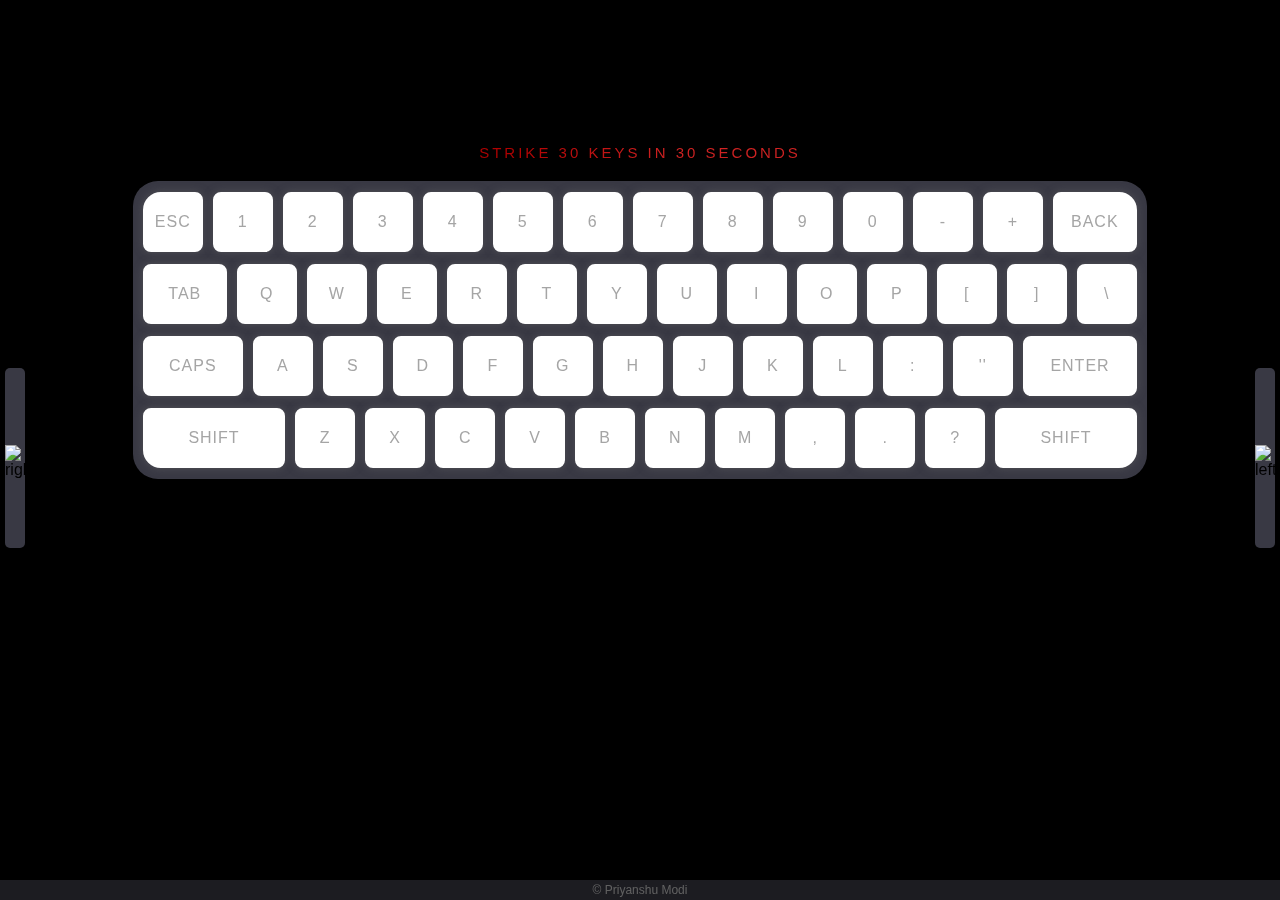
==== medium.html @ 8bcf2129 "Update medium.html" ====
<!DOCTYPE html>
<html lang="en">
<head>
    <meta charset="UTF-8">
    <meta http-equiv="X-UA-Compatible" content="IE=edge">
    <meta name="viewport" content="width=device-width, initial-scale=1.0">
    <title>key striker</title>
    <link rel="stylesheet" href="style.css">
    <link rel="icon" href="images/kslogotransparent2.png">
</head>
<body> 
    <div class="menu" id="menu">
        <div class="closemenu1" #id="closemenu1" onclick="closemenu()"><img src="images/leftarrow.png" alt="leftarrow" class="closeimage" id="leftarrowclose"></div>
        <div class="menucontent">
            <div class="modes">
                <h1 id="modesheading">Challenges</h1>
                <ul class="modeslist">
                    <li id="easy" onclick="easylink()">
                        <p class="easylink">easy</p>
                        <p class="easyhover">20 keys/ 30 secs</p>
                    </li>
                    <li id="medium" onclick="mediumlink()">
                        <p class="mediumlink">medium</p>
                        <p class="mediumhover">30 keys/ 30 secs</p>
                    </li>
                    <li id="hard" onclick="hardlink()">
                        <p class="hardlink">hard</p>
                        <p class="hardhover">40 keys/ 30 secs</p>
                    </li>
                </ul>
            </div>
            <div class="verticalline"><img src="images/line.png" alt="verticalline" class="vl" id="vl1"></div>
            <div class="themes">
                <h1 id="themesheading">Themes</h1>
                <ul class="themeslist">
                    <li id="black" onclick="black()"><p class="blacktext">black</p></li>
                    <li id="red" onclick="red()"><p class="redtext">Red</p></li>
                </ul>
            </div>
            <div class="verticalline"><img src="images/line.png" alt="verticalline" class="vl" id="vl1"></div>
            <div class="about">
                <h1 id="aboutheading">About</h1>
                <p id="createdby">Created by</p>
                <p id="PriyanshuModi">Priyanshu Modi</p>
                <p id="contact">Get In Touch</p>
                <img src="images/gmail.png" alt="gmail logo" id="gmail" onclick="opengmail()">
                <img src="images/linkedin.png" alt="linkedin logo" id="linkedin" onclick="openlinkedin()">
            </div>
        </div> <!--menucontent-->
        <div class="closemenu2" #id="closemenu2" onclick="closemenu()"><img src="images/rightarrow.png" alt="rightarrow" class="closeimage" id="rightarrowclose"></div>   
    </div> <!--menu-->
    <div class="closemenu" onclick="closemenu()"></div>
    <div class="openmenu1" #id="openmenu1" onclick="openmenu()"><img src="images/rightarrow.png" alt="rightarrow" class="openimage" id="rightarrowopen"></div>
    <div class="openmenu2" #id="openmenu2" onclick="openmenu()"><img src="images/leftarrow.png" alt="leftarrow" class="openimage" id="leftarrowopen"></div>   
    <div class="container">
    <div class="topelement" id="challengetopelement">
        <div class="titlediv">
            <h1 class="title" id="toptitle" onclick="openindex()">KeyStriker</h1></a>
        </div>
        <div class="buttondiv">
            <button class="btn" id="playbutton" type="button" onclick="timerfunction()">
                <p class="playbuttontext" id="playtext">play</p>
                <p class="playbuttontext" id="strike">strike</p>
            </button>
        </div>
    </div>
    <div class="rule">
        <p id="rule">Strike 30 Keys in 30 Seconds</p>
    </div>
    <div class="keyboard" id="challengekeyboard">
        <ul class="row row-0" id="r0">
            <li class="pinky" id="esc">ESC</li>
            <li class="pinky" id="1">1</li>
            <li class="ring" id="2">2</li>
            <li class="middle" id="3">3</li>
            <li class="pointer1st" id="4">4</li>
            <li class="pointer2nd" id="5">5</li>
            <li class="pointer2nd" id="6">6</li>
            <li class="pointer1st" id="7">7</li>
            <li class="middle" id="8">8</li>
            <li class="ring" id="9">9</li>
            <li class="pinky" id="10">0</li>
            <li class="pinky" >-</li>
            <li class="pinky" >+</li>
            <li class="pinky" id="back">BACK</li>
        </ul>
        <ul class="row row-1" id="r1">
            <li class="pinky" id="tab">TAB</li>
            <li class="pinky" id="Q">Q</li>
            <li class="ring" id="W">W</li>
            <li class="middle" id="E">E</li>
            <li class="pointer1st" id="R">R</li>
            <li class="pointer2nd" id="T">T</li>
            <li class="pointer2nd" id="Y">Y</li>
            <li class="pointer1st" id="U">U</li>
            <li class="middle" id="I">I</li>
            <li class="ring" id="O">O</li>
            <li class="pinky" id="P">P</li>
            <li class="pinky" id="openbracket">[</li>
            <li class="pinky" id="closebracket">]</li>
            <li class="pinky" id="backslash">\</li>
        </ul>
        <ul class="row row-2" id="r2">
            <li class="pinky" id="caps">CAPS</li>
            <li class="pinky" id="A">A</li>
            <li class="ring" id="S">S</li>
            <li class="middle" id="D">D</li>
            <li class="pointer1st" id="F">F</li>
            <li class="pointer2nd" id="G">G</li>
            <li class="pointer2nd" id="H">H</li>
            <li class="pointer1st" id="J">J</li>
            <li class="middle" id="K">K</li>
            <li class="ring" id="L">L</li>
            <li class="pinky" >:</li>
            <li class="pinky" >''</li>
            <li class="pinky" id="enter">ENTER</li>
        </ul>
        <ul class="row row-3" id="r3">
            <li class="pinky" id="left-shift">SHIFT</li>
            <li class="pinky" id="Z">Z</li>
            <li class="ring" id="X">X</li>
            <li class="middle" id="C">C</li>
            <li class="pointer1st" id="V">V</li>
            <li class="pointer2nd" id="B">B</li>
            <li class="pointer2nd" id="N">N</li>
            <li class="pointer1st" id="M">M</li>
            <li class="middle" >,</li>
            <li class="ring" >.</li>
            <li class="pinky" >?</li>
            <li class="pinky" id="right-shift">SHIFT</li>
        </ul>
    </div>
    <div class="gameelementscontainer">
        <div class="timer">
            <p id="timer">30</p>
        </div>
        <div class="score">
            <p id="score">20</p>
        </div>
    </div>
    <div class="gameendcontainer">
        <div class="statement">
            <p id="statement"></p>
        </div>
        <div class="lastscore">
            <p id="lastscore"></p>
        </div>
    </div>
    </div> <!--container-->
    <footer class="footer">
        <a href="https://www.linkedin.com/in/priyanshu-modi-5675941b5/" class="linkedin" target="_blank">
            © Priyanshu Modi
        </a>
    </footer>
    <audio id="audio" controls style="display:none">
        <source src="confettisound.mp3" type="audio/mpeg"> Your browser does not support the audio element.
    </audio>
<script src="//code.jquery.com/jquery-3.2.1.min.js"></script>
<script src="jquery.confetti.js"></script>
<script>
    var f=-1;
    var game = document.body;
    var start; var temp;
    var statement = document.getElementById("statement");
    var lastscore = document.getElementById("lastscore");
    function keystriker(run, count)
    { 
        const keys = "ABCDEFGHIJKLMNOPQRSTUVWXYZ";
        function getRandomNumber() {
            var randomnumber = Math.floor(Math.random()*26);
            // console.log(randomnumber);
            return randomnumber;
        }

        function getRandomKey() {
            return keys.charAt(getRandomNumber());
        }

        function targetRandomKey() {
            document.body.classList.add("hidescore");
            if(run===0)
            {
                start = Date.now(); 
                // console.log("start: " + start);
                run=1;
            }
            var timepass = (Date.now()-start)/1000; 
            // console.log("timepass: " + timepass);
            var key = document.getElementById(getRandomKey());        
            key.classList.add("selected");
        }

        document.addEventListener("keyup", event => {      
        var keyPressed = String.fromCharCode(event.keyCode);
        var keyElement = document.getElementById(keyPressed);     
        var highlightedKey = document.querySelector(".selected"); 
        keyElement.classList.add("hit");  
        keyElement.addEventListener('animationend', () => {  
            keyElement.classList.remove("hit");
        })

        if (keyPressed === highlightedKey.innerHTML) {      
            highlightedKey.classList.remove("selected");
            // console.log((Date.now()-start)/1000);
            if((Date.now()-start)/1000 < 30  && count > 1)
                targetRandomKey(); 
            else{
                game.classList.remove("gameon");
                if(count > 1)   //lost
                {
                    statement.innerHTML= "Speed Up";
                    f=0;
                }
                else{           //won
                    statement.innerHTML="Congratulations!";
                    f=1;
                    // confetti 
//                     const confettisound=document.getElementById("audio");
//                     confettisound.volume = 0.2;
//                     confettisound.play();
                    
//                     const startit = () => {
//                         setTimeout(function () {
//                         console.log("start");
//                         $.confetti.start();
//                         }, 1000);
//                     };

//                     const stopit = () => {
//                         setTimeout(function () {
//                         console.log("stop");
//                         $.confetti.stop();
//                         }, 2000);
//                     };

//                     startit();
//                     stopit();
                    // confetti end
                }
                if(f==1)
                {
                    document.body.classList.add("passed");
                    lastscore.innerHTML = "Try Hard";
                    document.getElementById("lastscore").addEventListener("click", function(){
                        window.open("medium.html", "_self");
                    });
                }
                else
                    lastscore.innerHTML = "Keys Left: " + count;
                count=31;
                document.body.classList.remove("hidescore");
            }
            count--;
            var score = document.getElementById("score");
            score.innerText=count;  
        } 
        })
        targetRandomKey();
    }
    function timerfunction()
    {
        game.classList.add("gameon");
        var sec = 29;
        var timer = setInterval(function(){
            document.getElementById("timer").innerHTML=sec;
            sec--;
            console.log("f: " + f);
            if(f==1){
                sec=-1;
            }
            console.log("sec: " + sec)
            if (sec < 0) {
                f=-1;
                clearInterval(timer);
                game.classList.remove("gameon");
                document.getElementById("timer").innerHTML="30";
                sec=29;
            }
        }, 1000);
        var count=30; var run=0; 
        keystriker(run, count);
    }   
   
    function openmenu() {
        document.body.classList.add("menuopen");
    }
    function closemenu() {
        document.body.classList.remove("menuopen");
        document.bdy.classList.add("menuclose");
    }

    function red(){
        document.body.classList.add("redtheme");
        document.body.classList.remove("menuopen");
        document.bdy.classList.add("menuclose");
    }
    function black(){
        document.body.classList.remove("redtheme");
        document.body.classList.remove("menuopen");
        document.bdy.classList.add("menuclose"); 
    }

    function openindex(){
        window.open("index.html", "_self");
    }

    function easylink(){
        window.open("easy.html", "_self");
    }
    function mediumlink(){
        window.open("medium.html", "_self");
    }
    function hardlink(){
        window.open("hard.html", "_self");
    }

    function opengmail(){
        window.open("mailto:priyanshumodi.1909@gmail.com");
    }
    function openlinkedin(){
        window.open("https://www.linkedin.com/in/priyanshu-modi-5675941b5/");
    }
</script>
</body>
</html>
---- style.css ----
@font-face{
    font-family: "SFProDisplayBold";
    src: url("SF-UI-Display-Bold.ttf");
}
@font-face{
    font-family: "SFProDisplayLight";
    src: url("FontsFree-Net-SFProDisplay-Light.ttf");
}

body {
    transition: all 1 ease;
    background: rgb(0, 0, 0);
    background-image: linear-gradient(rgba(0, 0, 0, 0.5), rgba(0, 0, 0, 0.5)), url("images/abstract2.jpg");
    background-attachment: fixed;
    background-size: cover;
    background-repeat: no-repeat;
    background-position: 0px -100px;
    font-family: Arial, Helvetica, sans-serif;
    font-weight: 500;
    height: 100%;
    cursor:default;
}
.container{
    transition: all 1s ease-out;
    -webkit-backdrop-filter: brightness(100%);
    backdrop-filter: brightness(100%);
    display: flex;
    flex-direction: column;
    justify-content: center;
    align-items: center;
    padding: 0px;
    height: 100%;
}
footer{
    position: fixed;
    left: 0px;
    bottom: 0px;
    opacity: 50%;
    width: 100%;
    height: 20px;
    background-color: rgb(187, 187, 223, 0.3);
    -webkit-backdrop-filter: blur(20px);
    backdrop-filter: blur(20px);
    text-align: center;
}
footer .linkedin{
    text-decoration: none;
    color: #c0c0c0;
    font-size: 12px;    
    line-height: 20px;  
}
.menuopen .menu{
    display: flex;
    position: fixed;
    background-color: transparent;
    width: 100%;
    height: 100%;
    justify-content: center;
    align-content: center;
}
.menuopen .menucontent{
    display: flex;
    justify-content: center;
    align-self: center;
    border-radius: 25px;
    width: 1000px;
    height: 300px;
    background-color: rgba(143, 143, 170, 0.4);           
    -webkit-animation: blur 0.3s linear 1 both;
    animation: blur 0.3s linear 1 both;
    /* backdrop-filter: blur(25px);
    -webkit-backdrop-filter: blur(25px); */
}
.topelement{
    display:flex;
    flex: 1;
    justify-content: center;
    align-self: center;
    align-content: center;
    margin-top: 38px;
}
a{
    text-decoration: none;
    width: 200px;
}
.titlediv, .buttondiv{
    width: 500px;
}

#toptitle{
    font-family: "SFProDisplayBold";
    font-size: 40px;
    width: 200px;
    color: rgb(240, 240, 240);
    text-align: left;
    background: url("images/spiral2.jpg");
    -webkit-background-clip: text;
    background-clip: text;
    -webkit-text-fill-color: transparent;
    -webkit-animation: gradient-blue 30s ease infinite;
    animation: gradient-blue 30s ease infinite;
    cursor: pointer;
}
@-webkit-keyframes gradient-blue{
    0% {
        background-position: 0% 0%;
    }
    30% {
        background-position: 0% 100%;
    }
    60% {
        background-position: 50% 50%;
    }
    100%{
        background-position: 0% 0%;
    }
}
@keyframes gradient-blue{
	0% {
		background-position: 0% 0%;
	}
	20% {
		background-position: 0% 100%;
	}
	40% {
		background-position: 100% 100%;
	}
    60%{
        background-position: 100% 0%;
    }
    80%{
        background-position: 50% 50%;
    }
    100%{
        background-position: 0% 0%;
    }
}
#playbutton{
    float: right;
    margin-top: 20px;
    width: 90px;
    height: 70px;
    background-color: transparent;
    border-style: none;
    border-radius: 20px;
    cursor: pointer;
    justify-self: flex-end;
}
#playtext{
    background: url("images/gradient2.jpg");
    -webkit-background-clip: text;
    background-clip: text;
    -webkit-text-fill-color: transparent;
    transition: all 0.3s ease;
    margin-top: auto;
    /* color: rgb(240, 240, 240); */
    text-align: right;
    line-height: 60px;
    font-family:"SFProDisplayBold";
    font-weight: 500;
    font-size: 40px;
    -webkit-animation: gradient 30s ease infinite;
    animation: gradient 30s ease infinite;
}
@-webkit-keyframes gradient{
    0% {
        background-position: 100% 100%;
    }
    20% {
        background-position: 0% 100%;
    }
    40% {
        background-position: 0% 0%;
    }
    60%{
        background-position: 100% 0%;
    }
    80%{
        background-position: 50% 50%;
    }
    100%{
        background-position: 100% 100%;
    }
}

@keyframes gradient {
	0% {
        background-position: 100% 100%;
    }
    20% {
        background-position: 0% 100%;
    }
    40% {
        background-position: 0% 0%;
    }
    60%{
        background-position: 100% 0%;
    }
    80%{
        background-position: 50% 50%;
    }
    100%{
        background-position: 100% 100%;
    }
}

#strike{
    display: none;
}
#playbutton:hover{
    transition: all 0.2s ease;
    background-color: rgb(187, 187, 223, 0.3);
    -webkit-backdrop-filter: blur(5px);
    backdrop-filter: blur(5px);
    transition: all 0.3s ease;
    transform: translateX(-8px);
    /* box-shadow: 0px 8px 15px rgba(187, 187, 223, 0.3); */
}
#playbutton:hover #playtext{
    display: none;
}
#playbutton:hover #strike{
    transition: all 0.3s ease;
    display: block;
    text-transform: uppercase;
    color: white;
    letter-spacing: 3px;
    text-align: center;
    font-size: 12px;
}
.gameon #playbutton{
    visibility: hidden;
}

.keyboard {
    /* background-color: rgb(187, 187, 223, 0.5);    */
    background-color: rgba(143, 143, 170, 0.4); 
    backdrop-filter: blur(20px);             
    -webkit-backdrop-filter: blur(20px);
    align-self: center;
    display: flex;
    flex-direction: column;
    padding: 5px 5px;
    border-radius: 25px;
    margin-top: 40px;
    margin-bottom: 40px;
    box-shadow: 0px 0px 80px rgba(0, 0, 0, 0.5);
    -webkit-animation: blur 0.3s linear 1 both;
    animation: blur 0.3s linear 1 both;    
}
.keyboard li {
    /* backdrop-filter: blur(20px);
    -webkit-backdrop-filter: blur(20px); */
    /* visibility: hidden; */
    height: 3.5em;
    width: 3.5em;
    color: rgb(165, 165, 165);
    background-color: rgb(255, 255, 255);
    border-radius: 0.5em;
    line-height: 3.5em;
    letter-spacing: 1px;
    margin: -10px 5px;
    transition: 0.3s;
    text-align: center;
    font-size: 1em;
    box-shadow: 0px 0px 8px rgba(107, 107, 107, 0.5);
}
/* 
.keyboardinner{
    padding: 5px 5px;
    display: flex;
    border-radius: 25px;
    flex-direction: column;
    background-color: rgb(187, 187, 223, 0.5);   
    -webkit-backdrop-filter: blur(20px);
    backdrop-filter: blur(25px);
} */

/* red theme */
.redtheme{
    background-image: url("images/abstract4.jpg");
    background-color: rgb(0, 0, 0);
    background-attachment: fixed;
    background-size: cover;
    background-repeat: no-repeat;
}
.redtheme .keyboard{
    /* background-color: rgba(54, 39, 39, 0.473); */
    background-color: rgba(90, 32, 32, 0.5);
    backdrop-filter: blur(20px);             
    -webkit-backdrop-filter: blur(20px);
    box-shadow: 0px 0px 80px rgba(0, 0, 0, 0.5);
}
.redtheme #playbutton:hover{
    transition: all 0.3s ease;
    background: radial-gradient(circle at -100% -300%, #db7909 55%,#ffc400 80%);
    box-shadow: 0px 4px 20px rgba(0, 0, 0, 0.2);
}
.redtheme .footer{
    background-color: rgba(54, 39, 39, 0.473);
    -webkit-backdrop-filter: blur(100px);
    backdrop-filter: blur(100px);
}
.redtheme .footer a{
    color: rgba(255, 255, 255, 0.8);
}   
.redtheme .keyboard li{
    color: rgba(70, 70, 70, 0.815);
}
.redtheme .openmenu1, .redtheme .openmenu2, .redtheme .closemenu1, .redtheme .closemenu2, .redtheme .menucontent{
    background-color: rgba(54, 39, 39, 0.473);
}
.redtheme #aboutheading, .redtheme #modesheading, .redtheme #themesheading{
    color: rgba(255, 255, 255, 0.534);
}
.redtheme .modeslist li:hover, .redtheme .themeslist li:hover{
    background-color: rgb(54, 39, 39, 0.473);
}
.redtheme .pinky.selected {
    background-color: transparent;
    -webkit-backdrop-filter: blur(100px);
    backdrop-filter: blur(100px);
    color: white;
}
.redtheme  .ring.selected {
    background-color: transparent;
    -webkit-backdrop-filter: blur(100px);
    backdrop-filter: blur(100px);
    color: white;
}
.redtheme  .middle.selected {
    background-color: transparent;
    -webkit-backdrop-filter: blur(100px);
    backdrop-filter: blur(100px);
    color: white;
}
.redtheme  .pointer1st.selected {
    background-color: transparent;
    -webkit-backdrop-filter: blur(100px);
    backdrop-filter: blur(100px);
    color: white;
}
.redtheme  .pointer2nd.selected {
    background-color: transparent;
    -webkit-backdrop-filter: blur(100px);
    backdrop-filter: blur(100px);
    color: white;
}
.redtheme .easylink,.redtheme .mediumlink,.redtheme .hardlink{
    text-decoration: none;
    /* background: radial-gradient(circle at -100% -300%, #db7909 55%,#ffc400 80%);
    -webkit-background-clip: text;
    background-clip: text;
    -webkit-text-fill-color: transparent; */
    color: white;
}
.redtheme .blacktext,.redtheme .redtext{
    /* background: radial-gradient(circle at -100% -300%, #db7909 55%,#ffc400 80%);
    -webkit-background-clip: text;
    background-clip: text;
    -webkit-text-fill-color: transparent; */
    color: white;
}
.redtheme .modeslist li:hover{
    background: radial-gradient(circle at -100% -300%, #db7909 55%,#d49c00 80%);
}
.redtheme .themeslist li:hover{
    background: radial-gradient(circle at -100% -300%, #db7909 55%,#d49c00 80%);
}
.redtheme #statement{   /* speed up redtheme */
    background: radial-gradient(circle at -100% -300%, #030447 55%,#0875a0 80%);
    -webkit-background-clip: text;
    background-clip: text;
    -webkit-text-fill-color: transparent;
}
.redtheme #highscore{
    background: radial-gradient(circle at -100% -300%, #ff7b00 55%, #ffc400 65%);
    -webkit-background-clip: text;
    background-clip: text;
    -webkit-text-fill-color: transparent;
}
.redtheme #gmail:hover, .redtheme #linkedin:hover{
    transition: all 0.3s ease;
    background-color: #d49c00;
    border-radius: 50px;
    transform: scale(0.8);
}
.redtheme #rule{
    background: radial-gradient(circle at -100% -300%, #e77102 55%, #ffae00 65%);
    -webkit-background-clip: text;
    background-clip: text;
    -webkit-text-fill-color: transparent;
}


.timer, .score{
    display:none;
}
.gameon .gameelementscontainer{
    display: flex;
    color: white;
    flex-direction: row;
    justify-content: center;
    align-self: center;
}
.gameon .timer, .gameon .score{
    display:block;
}
.timer, .score{
    width: 500px;
    height: 102px;
}
.gameon #timer{
    background: url("images/rainbowgradient.jpg");
    -webkit-background-clip: text;
    background-clip: text;
    -webkit-text-fill-color: transparent;
    margin-bottom: auto;
    margin-top: auto;
    text-align: left;
    line-height: 102px;
    font-family:"SFProDisplayBold";
    font-weight: 500;
    font-size: 40px;
    -webkit-animation: gradient-rainbow 30s ease infinite;
    animation: gradient-rainbow 30s ease infinite;
}
@-webkit-keyframes gradient-rainbow{
    0% {
		background-position: 0% 0%;
	}
    100%{
        background-position: 100% 100%;
    }
}
@keyframes gradient-rainbow {
	0% {
		background-position: 0% 0%;
	}
    100%{
        background-position: 100% 100%;
    }
}
#score{
    margin-bottom: auto;
    margin-top: auto;
    text-align: right;
    color: rgb(240, 240, 240);
    line-height:102px;
    font-family:"SFProDisplayBold";
    font-weight: 500;
    font-size: 40px;
    padding-right: 5px;
}
#scorecount{
    display:inline;
}
.scorecontainer{
    display: flex;
    color: white;
    justify-content: center;
    align-self: center;
}
.highscore, .lastscore{
    width: 500px;
    height: 102px;
}
#highscore, #lastscore{
    transition: all 0.3s ease;
    margin-bottom: 0px;
    margin-top: auto;
    line-height: 102px;
    font-family:"SFProDisplayBold";
    font-weight: 500;
    font-size: 30px;
    color: rgb(240, 240, 240);
}
#highscore{
    text-align: left;
    background: radial-gradient(circle at -100% -300%, #db7909 55%,#ffc400 80%);
    -webkit-background-clip: text;
    background-clip: text;
    -webkit-text-fill-color: transparent;
}
#lastscore{
    text-align: right;
}
.hidescore .highscore #highscore, .hidescore .lastscore #lastscore{
    transition: all 0.3s ease;
    display: none;
}

.row{
    display: flex;
    list-style: none;
    padding: 0px;
}
#esc{
    border-top-left-radius: 18px;
}
#back{
    width: 5em;
    border-top-right-radius: 18px;
}
#tab{
    width: 5em;
}
#caps {
    width: 6em;
}
#enter {
    width: 6.9em;
} 
#left-shift {
    width: 8.65em;
    border-bottom-left-radius: 18px;
}  
#right-shift {
    width: 8.6em;
    border-bottom-right-radius: 18px;
}


.pinky { 
    border: 2px solid white;
}
.pinky.selected {
    background-color: rgba(40, 40, 54, 0.5);
    -webkit-backdrop-filter: blur(100px);
    backdrop-filter: blur(100px);
    color: white;
}

.ring { 
    border: 2px solid white;
}
.ring.selected {
    background-color: rgba(40, 40, 54, 0.5);
    -webkit-backdrop-filter: blur(100px);
    backdrop-filter: blur(100px);
    color: white;
}

.middle { 
    border: 2px solid white;
}
.middle.selected {
    background-color: rgba(40, 40, 54, 0.5);
    -webkit-backdrop-filter: blur(100px);
    backdrop-filter: blur(100px);
    color: white;
}

.pointer1st {
    border: 2px solid white;
}
.pointer1st.selected {
    background-color: rgba(40, 40, 54, 0.5);
    -webkit-backdrop-filter: blur(100px);
    backdrop-filter: blur(100px);
    color: white;
}

.pointer2nd { 
    border: 2px solid white;
}
.pointer2nd.selected {
    background-color: rgba(40, 40, 54, 0.5);
    -webkit-backdrop-filter: blur(100px);
    backdrop-filter: blur(100px);
    color: white;
}
 
.fill-out-key {
    background-color: slategrey;
    border: 2px solid slategrey;
}

.selected {
    color: white;
    background-color: transparent;
    /* -webkit-backdrop-filter: blur(10px); */
    backdrop-filter: blur(10px);
    -webkit-animation: vibrate-1 0.3s linear infinite both;
            animation: vibrate-1 0.3s linear infinite both;
}

.hit { 
    -webkit-animation: hit 0.3s cubic-bezier(0.390, 0.575, 0.565, 1.000) both;
            animation: hit 0.3s cubic-bezier(0.390, 0.575, 0.565, 1.000) both;
}

@-webkit-keyframes hit {
0% {
    -webkit-transform: scale(1.2);
            transform: scale(1.2);
}
100% {
    -webkit-transform: scale(1);
            transform: scale(1);
}
}
@keyframes hit {
0% {
    -webkit-transform: scale(1.2);
            transform: scale(1.2);
}
100% {
    -webkit-transform: scale(1);
            transform: scale(1);
}
}

@-webkit-keyframes vibrate-1 {
0% {
    -webkit-transform: translate(0);
            transform: translate(0);
}
20% {
    -webkit-transform: translate(-2px, 2px);
            transform: translate(-2px, 2px);
}
40% {
    -webkit-transform: translate(-2px, -2px);
            transform: translate(-2px, -2px);
}
60% {
    -webkit-transform: translate(2px, 2px);
            transform: translate(2px, 2px);
}
80% {
    -webkit-transform: translate(2px, -2px);
            transform: translate(2px, -2px);
}
100% {
    -webkit-transform: translate(0);
            transform: translate(0);
}
}
@keyframes vibrate-1 {
0% {
    -webkit-transform: translate(0);
            transform: translate(0);
}
20% {
    -webkit-transform: translate(-2px, 2px);
            transform: translate(-2px, 2px);
}
40% {
    -webkit-transform: translate(-2px, -2px);
            transform: translate(-2px, -2px);
}
60% {
    -webkit-transform: translate(2px, 2px);
            transform: translate(2px, 2px);
}
80% {
    -webkit-transform: translate(2px, -2px);
            transform: translate(2px, -2px);
}
100% {
    -webkit-transform: translate(0);
            transform: translate(0);
}
}
@-webkit-keyframes blur{
    0%{
        -webkit-backdrop-filter: blur(0px);
        backdrop-filter: blur(0px);
        /* opacity: 0%; */
    }
    60%{
        -webkit-backdrop-filter: blur(10px);
        backdrop-filter: blur(10px);
        /* opacity: 80%; */
    }
    100%{
        -webkit-backdrop-filter: blur(15px);
        backdrop-filter: blur(15px);
        /* opacity: 100%; */
    }
}
@keyframes blur{
    0%{
        -webkit-backdrop-filter: blur(0px);
        backdrop-filter: blur(0px);
        /* opacity: 0%; */
    }
    60%{
        -webkit-backdrop-filter: blur(10px);
        backdrop-filter: blur(10px);
        /* opacity: 80%; */
    }
    100%{
        -webkit-backdrop-filter: blur(15px);
        backdrop-filter: blur(15px);
        /* opacity: 100%; */
    }
}
.menu{
    display: none;
}
.menuopen footer{
    display:none;
}
.menuopen .container{
    display:none;
}
.closemenu1, .closemenu2{ 
    background-color: rgba(143, 143, 170, 0.4);                
    -webkit-backdrop-filter: blur(15px);
    backdrop-filter: blur(15px);
    width: 20px;
    height: 20vh;
    border-radius: 5px;
    cursor: pointer;
    align-self: center;
}
.closemenu1{
    margin-right: 6px;
}
.closemenu2{
    margin-left: 6px;
}
.closemenu1:hover{
    transition: all 0.3s ease-out;
    width: 30px;
}
.closemenu2:hover{
    transition: all 0.3s ease-out;
    width: 30px;
}
.closemenu1:hover #leftarrowclose{
    visibility: hidden;
}
.closemenu2:hover #rightarrowclose{
    visibility: hidden;
}
.menuopen .closemenu1{
    -webkit-animation: moveinright 0.4s linear 1 both;
        animation: moveinright 0.4s linear 1 both;
    -webkit-animation-timing-function: ease-out;
        animation-timing-function: ease-out;
}
.menuopen .closemenu2{
    -webkit-animation: moveinleft 0.4s linear 1 both;
        animation: moveinleft 0.4s linear 1 both;
    -webkit-animation-timing-function: ease-out;
        animation-timing-function: ease-out;
}
@-webkit-keyframes moveinright{
    0%{    
        margin-right: 60px;
        opacity: 40%;
    }
    100%{
        margin-right: 6px;
        opacity: 100%;
    }
}
@keyframes moveinright{
    0%{    
        margin-right: 60px;
        opacity: 40%;
    }
    100%{
        margin-right: 6px;
        opacity: 100%;
    }
}
@-webkit-keyframes moveinleft{
    0%{    
        margin-left: 60px;
        opacity: 40%;
    }
    100%{
        margin-left: 6px;
        opacity: 100%;
    }
}
@keyframes moveinleft{
    0%{    
        margin-left: 60px;
        opacity: 40%;
    }
    100%{
        margin-left: 6px;
        opacity: 100%;
    }
}
.openmenu1, .openmenu2{ 
    position: fixed;
    margin-top: 40vh;
    margin-bottom: 40vh;
    z-index:1;
    background-color: rgba(143, 143, 170, 0.4);                
    -webkit-backdrop-filter: blur(15px);
    backdrop-filter: blur(15px);
    width: 20px;
    height: 20vh;
    border-radius: 5px;
    cursor: pointer;
}
.openmenu1{
    left: 5px;
}
.openmenu2{ 
    right: 5px;
}
.openmenu1:hover{
    transition: all 0.3s ease-out;
    width: 30px;
}
.openmenu2:hover{
    transition: all 0.3s ease-out;
    width: 30px;
}
.openmenu1:hover #rightarrowopen, .openmenu2:hover #leftarrowopen{
    visibility: hidden;
}
.closemenu1, .closemenu2{
    display:none;
}
.menuopen .openmenu1, .menuopen .openmenu2{
    display: none;
}
.menuopen .closemenu1, .menuopen .closemenu2{
    display:block;
}
.openimage, .closeimage{
    width: 20px;
    margin-left: auto;
    margin-right: auto;
    margin-top: 8.5vh;
}
.closeimage{
    display:none;
}
.menuopen .closeimage{
    display: block;
}
.openmenu1{
    -webkit-animation: movebackleft 0.4s linear 1 both;
    animation: movebackleft 0.4s linear 1 both;
}
.openmenu2{
    -webkit-animation: movebackright 0.4s linear 1 both;
    animation: movebackright 0.4s linear 1 both;
}
@-webkit-keyframes movebackleft{
    0%{    
        margin-left: 60px;
        opacity: 00%;
    }
    100%{
        margin-left: 0px;
        opacity: 100%;
    }
}
@keyframes movebackleft{
    0%{    
        margin-left: 60px;
        opacity: 00%;
    }
    100%{
        margin-left: 0px;
        opacity: 100%;
    }
}
@-webkit-keyframes movebackright{
    0%{    
        margin-right: 60px;
        opacity: 0%;
    }
    100%{
        margin-right: 0px;
        opacity: 100%;
    }
}
@keyframes movebackright{
    0%{    
        margin-right: 60px;
        opacity: 0%;
    }
    100%{
        margin-right: 0px;
        opacity: 100%;
    }
}

.modes, .themes, .about{
    z-index: 2;
    width: 325.3px;
    height: 300px;
    text-align: center;
    color: white;
}
.verticalline{
    align-self: center;
    margin-top: 60px;
}
.vl{
    opacity: 40%;
    width: 100px;
}
.modeslist, .themeslist{
    display:inline-block;
    text-align: center;
    list-style: none;
    padding: 0px;
}
.menucontent h1{
    font-family: Arial, Helvetica, sans-serif;
    font-size: 40px;
    color: rgb(187, 187, 223, 0.5);
}
.modeslist{
    margin-left: 50px;
    text-align: center;
    margin-top: 15px;
}
.themeslist{
    font-size: 20px;
    text-align: center;
    margin-top: 45px;
}
.modeslist li{
    width: 200px;
    height: 40px;
    border-radius: 25px;
    cursor: pointer;
    margin-bottom: 10px;
    margin-top: 15px;
}
.easylink, .mediumlink, .hardlink{
    text-decoration: none;
    color: white;
}
.modeslist li:hover{
    background: radial-gradient(circle at -100% -300%, #9b0404 55%,#bd0d0d 80%);
    transition: all 0.3s ease; 
    transform: translateY(-4px);
}
.modeslist li:hover .easylink, .modeslist li:hover .mediumlink, .modeslist li:hover .hardlink{
    -webkit-text-fill-color: white;
    font-size: 12px;
}
#easy, #medium, #hard{
    font-family: Arial, Helvetica, sans-serif;
    text-transform: uppercase;
    letter-spacing: 3px;
    font-size: 13px;
    line-height: 40px;
    margin-bottom: -5px;
}
.easyhover, .mediumhover, .hardhover{
    margin: 0px;
    text-decoration: none;
    font-size: 12px;
}
.modeslist li:hover .easylink{
    display:none;
}
.easyhover{
    display:none;
}
.modeslist li:hover .easyhover{
    display:block;
    color: white;
    font-size: 12px;
}
.modeslist li:hover .mediumlink{
    display:none;
}
.mediumhover{
    display:none;
}
.modeslist li:hover .mediumhover{
    display:block;
    color: white;
    font-size: 12px;
}
.modeslist li:hover .hardlink{
    display:none;
}
.hardhover{
    display:none;
}
.modeslist li:hover .hardhover{
    display:block;
    color: white;
    font-size: 12px;
}
.modeslist a{
    width: 140px;
    line-height: 40px;
    display: inline-block;
    margin-right: auto;
    margin-left: auto;
}
.themeslist li{
    width: 140px;
    height: 40px;
    border-radius: 25px;
    cursor: pointer;
    margin-bottom: 10px;
    margin-top: 15px;
}
.blacktext, .redtext{
    color: white;
}
.themeslist li:hover{
    background: radial-gradient(circle at -100% -300%, #9b0404 55%,#bd0d0d 80%);
    transition: all 0.3s ease; 
    transform: translateY(-4px);
}
.themeslist li:hover .blacktext, .themeslist li:hover .redtext{
    -webkit-text-fill-color: white;
    font-size: 12px;
}
.blacktext, .redtext{
    margin: -5px;
    font-family: Arial, Helvetica, sans-serif;
    text-transform: uppercase;
    letter-spacing: 3px;
    font-size: 13px;
    line-height: 40px;
}
#modesheading{
    margin-left: 50px;
    margin-bottom: 5px;
}
#aboutheading{
    margin-right: 50px;
    margin-bottom: 5px;
}
#themesheading{
    margin-bottom: 5px;
}
#createdby, #PriyanshuModi{
    float: left;
    font-family: "SFProDisplayLight";
    letter-spacing: 3px;
    margin-top: 50px;
    margin-bottom: 6px;
    margin-right: 42px;
    font-size: 10px;
    color: rgb(221, 221, 221);
    text-transform: uppercase;
}
#createdby{
    margin-right: 0px;
}
#PriyanshuModi{
    margin-top: 49px;
    float: right;
    font-size: 12px;
    color: white;
}
#contact{
    margin-right: 45px;
    display: block;
    text-align: center;
    font-family: "SFProDisplayLight";
    text-transform: uppercase;
    margin-top: 100px;
    letter-spacing: 3px;
    font-size: 10px;
    color: rgb(221, 221, 221);
}
#gmail, #linkedin{
    margin-top: 0px;
    width: 20px;
    cursor: pointer;
    padding: 10px;
}
#gmail{
    float: left;
    margin-left: 60px;
}
#linkedin{
    float: right;
    margin-right: 105px;
}
#gmail:hover, #linkedin:hover{
    transition: all 0.3s ease;
    background-color: #bb1515;
    border-radius: 50px;
    transform: scale(0.8);
}





/* ********************** CHALLENGE MODE ********************** */

.gameendcontainer{
    display: flex;
    color: white;
    justify-content: center;
}
.statement, .lastscore{
    width: 500px;
    height: 102px;
}
#statement, #lastscore{
    transition: all 0.3s ease;
    margin-bottom: 0px;
    margin-top: auto;
    line-height: 102px;
    font-family:"SFProDisplayBold";
    font-weight: 500;
    font-size: 30px;
    color: rgb(240, 240, 240);
}
#statement{
    text-align: left;
    background: radial-gradient(circle at -100% -300%, #9b0404 55%,#eb2727 80%);
    -webkit-background-clip: text;
    background-clip: text;
    -webkit-text-fill-color: transparent;
}
.passed #statement{
    text-align: left;
    /* color: #ffa600; */
    background: radial-gradient(circle at -100% -300%, #db7909 55%,#ffc400 80%);
    -webkit-background-clip: text;
    background-clip: text;
    -webkit-text-fill-color: transparent;
}
#lastscore{
    float: right;
    width: 265px;
    text-align: right;
}
.hidescore .statement #statement, .hidescore .lastscore #lastscore{
    transition: all 0.3s ease;
    display: none;
}
.passed #lastscore:hover{
    transition: all 0.3s ease;
    padding-right: 20px;
    border-radius: 10px;
    background-color: transparent;
    cursor: pointer;
    transform: translateX(-8px);
    background: url("images/yellowgradient.jpg");
    -webkit-background-clip: text;
    background-clip: text;
    -webkit-text-fill-color: transparent;
    -webkit-animation: gradient 30s ease infinite;
    animation: gradient 30s ease infinite;
}
/* .gameon .rule{
    display: none;
} */
#rule{
    font-family: Arial, Helvetica, sans-serif;
    text-transform: uppercase;
    letter-spacing: 3px;
    font-size: 15px;
    font-weight: 300;
    background: radial-gradient(circle at -100% -300%, #c50202 55%,#eb2727 80%);
    -webkit-background-clip: text;
    background-clip: text;
    -webkit-text-fill-color: transparent;
}
#challengetopelement{
    margin-top: 20px;
}
#challengekeyboard{
    margin-top: 5px;
}
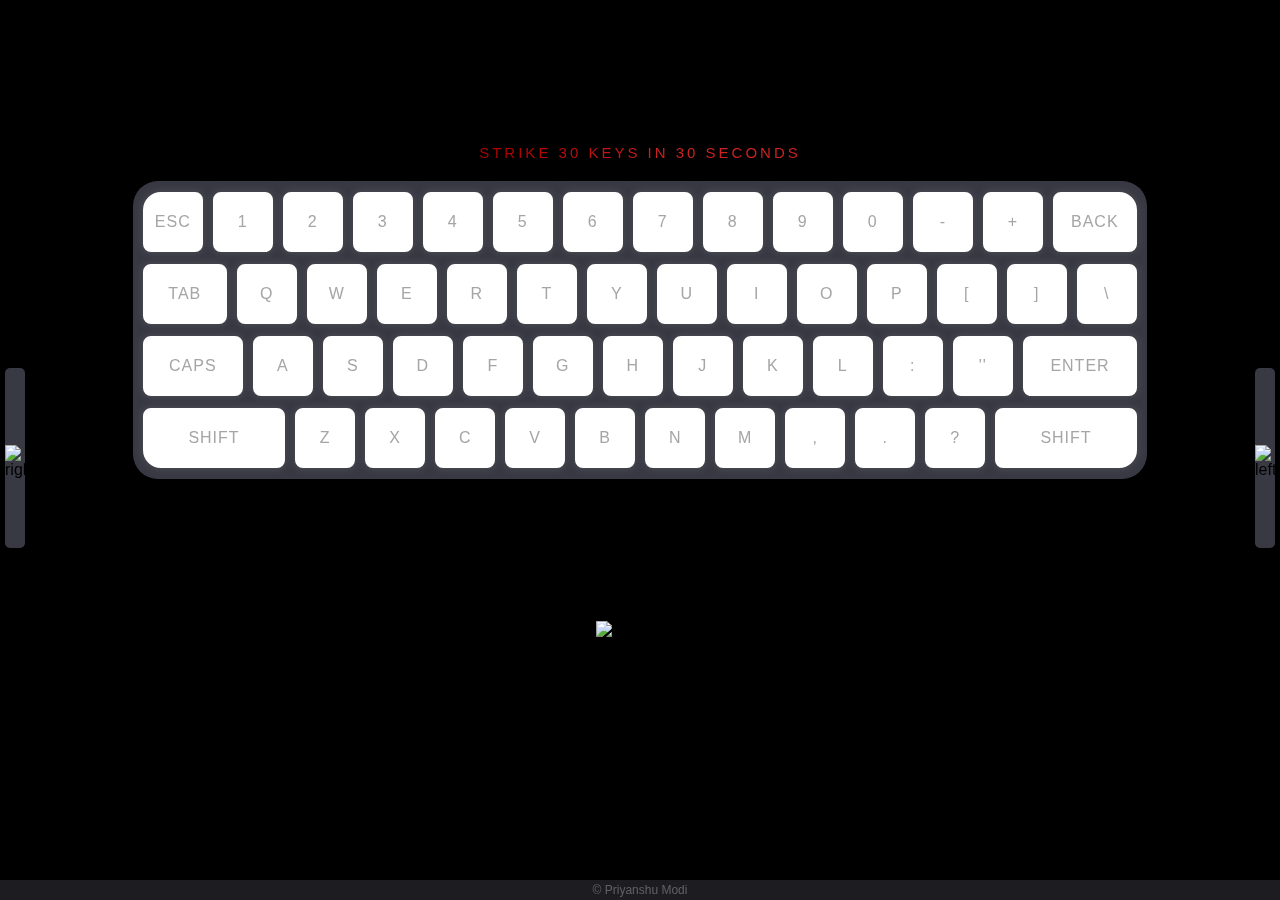
==== commit 3559e175: "Update medium.html" ====
--- a/medium.html
+++ b/medium.html
@@ -146,15 +146,19 @@
             <p id="lastscore"></p>
         </div>
     </div>
+    <div class="twittershare">
+        <img src="images/twitterlogowhite.png" alt="twitterlogo" id="twitterlogostatic" onclick="twitterfunction()">
+    </div>
     </div> <!--container-->
     <footer class="footer">
         <a href="https://www.linkedin.com/in/priyanshu-modi-5675941b5/" class="linkedin" target="_blank">
             © Priyanshu Modi
         </a>
     </footer>
-    <audio id="audio" controls style="display:none">
+
+    <!-- <audio id="audio" controls style="display:none">
         <source src="confettisound.mp3" type="audio/mpeg"> Your browser does not support the audio element.
-    </audio>
+    </audio> -->
 <script src="//code.jquery.com/jquery-3.2.1.min.js"></script>
 <script src="jquery.confetti.js"></script>
 <script>
@@ -215,26 +219,26 @@
                     statement.innerHTML="Congratulations!";
                     f=1;
                     // confetti 
-//                     const confettisound=document.getElementById("audio");
-//                     confettisound.volume = 0.2;
-//                     confettisound.play();
+                    // const confettisound=document.getElementById("audio");
+                    // confettisound.volume = 0.2;
+                    // confettisound.play();
                     
-//                     const startit = () => {
-//                         setTimeout(function () {
-//                         console.log("start");
-//                         $.confetti.start();
-//                         }, 1000);
-//                     };
-
-//                     const stopit = () => {
-//                         setTimeout(function () {
-//                         console.log("stop");
-//                         $.confetti.stop();
-//                         }, 2000);
-//                     };
-
-//                     startit();
-//                     stopit();
+                    // const startit = () => {
+                    //     setTimeout(function () {
+                    //     console.log("start");
+                    //     $.confetti.start();
+                    //     }, 1000);
+                    // };
+
+                    // const stopit = () => {
+                    //     setTimeout(function () {
+                    //     console.log("stop");
+                    //     $.confetti.stop();
+                    //     }, 2000);
+                    // };
+
+                    // startit();
+                    // stopit();
                     // confetti end
                 }
                 if(f==1)
@@ -320,6 +324,10 @@
     function openlinkedin(){
         window.open("https://www.linkedin.com/in/priyanshu-modi-5675941b5/");
     }
+
+    function twitterfunction(){
+        window.open("https://twitter.com/intent/tweet?hashtags=KeyStriker&text=" + "I struck 30 keys in under 30 seconds in this game 🙌🏼 Play and see if you can do it too! https://priyaansshu.github.io/keystriker");
+    }
 </script>
 </body>
 </html>
--- a/style.css
+++ b/style.css
@@ -1069,7 +1069,7 @@
     color: rgb(221, 221, 221);
 }
 #gmail, #linkedin{
-    margin-top: 0px;
+    margin-top: 5px;
     width: 20px;
     cursor: pointer;
     padding: 10px;
@@ -1086,7 +1086,7 @@
     transition: all 0.3s ease;
     background-color: #bb1515;
     border-radius: 50px;
-    transform: scale(0.8);
+    transform: translateY(-4px);
 }
 
 
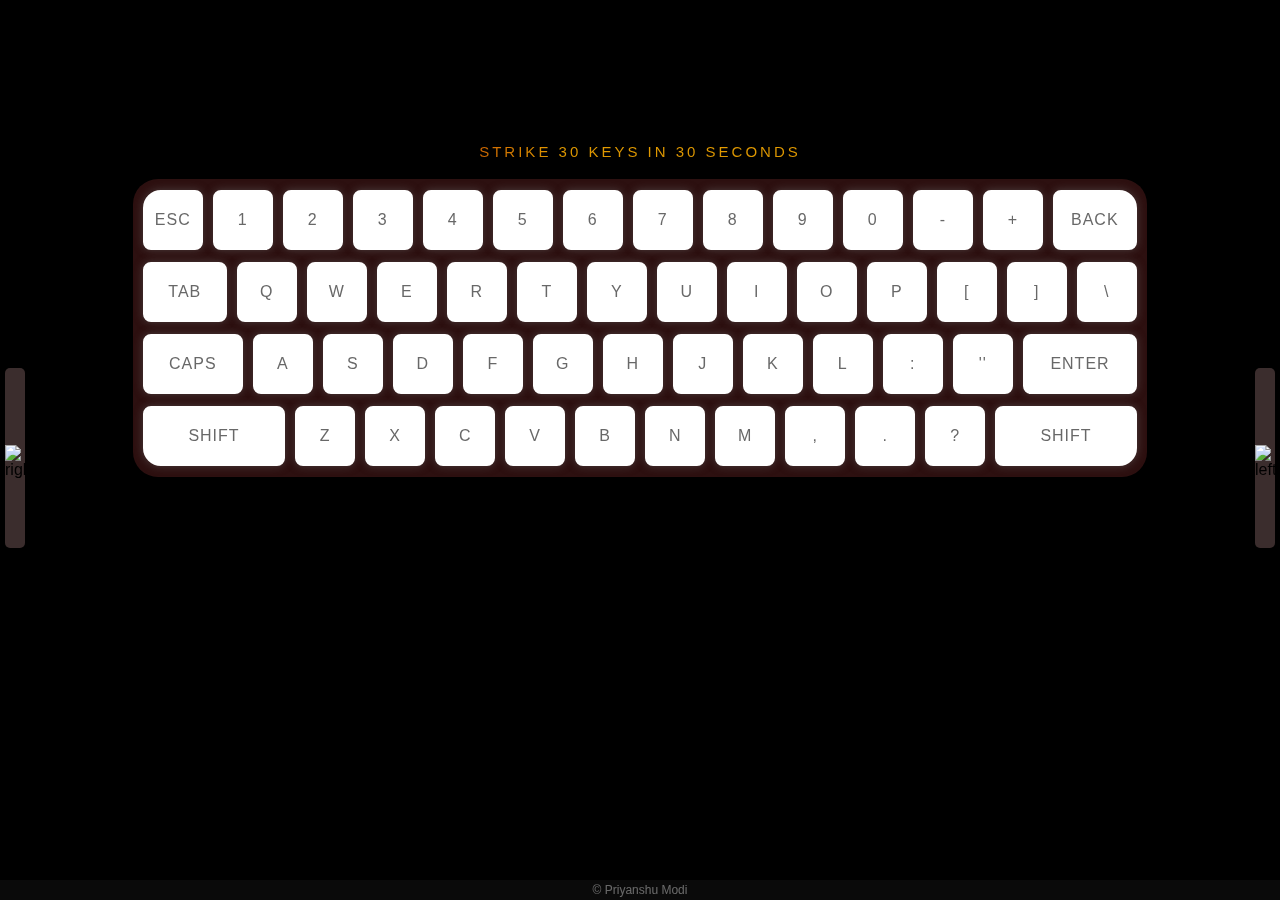
==== commit 1042ae5e: "Update medium.html" ====
--- a/medium.html
+++ b/medium.html
@@ -8,7 +8,7 @@
     <link rel="stylesheet" href="style.css">
     <link rel="icon" href="images/kslogotransparent2.png">
 </head>
-<body> 
+<body class="redtheme"> 
     <div class="menu" id="menu">
         <div class="closemenu1" #id="closemenu1" onclick="closemenu()"><img src="images/leftarrow.png" alt="leftarrow" class="closeimage" id="leftarrowclose"></div>
         <div class="menucontent">
@@ -246,7 +246,7 @@
                     document.body.classList.add("passed");
                     lastscore.innerHTML = "Try Hard";
                     document.getElementById("lastscore").addEventListener("click", function(){
-                        window.open("medium.html", "_self");
+                        window.open("hard.html", "_self");
                     });
                 }
                 else
@@ -326,7 +326,7 @@
     }
 
     function twitterfunction(){
-        window.open("https://twitter.com/intent/tweet?hashtags=KeyStriker&text=" + "I struck 30 keys in under 30 seconds in this game 🙌🏼 Play and see if you can do it too! https://priyaansshu.github.io/keystriker");
+        window.open("https://twitter.com/intent/tweet?hashtags=KeyStriker&text=" + "I struck 30 keys in under 30 seconds in KeyStriker 🚀 Play and see if you can do it too! https://priyaansshu.github.io/keystriker");
     }
 </script>
 </body>
--- a/style.css
+++ b/style.css
@@ -6,7 +6,6 @@
     font-family: "SFProDisplayLight";
     src: url("FontsFree-Net-SFProDisplay-Light.ttf");
 }
-
 body {
     transition: all 1 ease;
     background: rgb(0, 0, 0);
@@ -278,7 +277,7 @@
 
 /* red theme */
 .redtheme{
-    background-image: url("images/abstract4.jpg");
+    background-image: url("images/alex-perez-ioJBsYQ-pPM-unsplash.jpg");
     background-color: rgb(0, 0, 0);
     background-attachment: fixed;
     background-size: cover;
@@ -297,7 +296,7 @@
     box-shadow: 0px 4px 20px rgba(0, 0, 0, 0.2);
 }
 .redtheme .footer{
-    background-color: rgba(54, 39, 39, 0.473);
+    background-color: rgba(202, 202, 202, 0.1);
     -webkit-backdrop-filter: blur(100px);
     backdrop-filter: blur(100px);
 }
@@ -308,7 +307,7 @@
     color: rgba(70, 70, 70, 0.815);
 }
 .redtheme .openmenu1, .redtheme .openmenu2, .redtheme .closemenu1, .redtheme .closemenu2, .redtheme .menucontent{
-    background-color: rgba(54, 39, 39, 0.473);
+    background-color: rgba(99, 75, 75, 0.596);
 }
 .redtheme #aboutheading, .redtheme #modesheading, .redtheme #themesheading{
     color: rgba(255, 255, 255, 0.534);
@@ -348,27 +347,19 @@
 }
 .redtheme .easylink,.redtheme .mediumlink,.redtheme .hardlink{
     text-decoration: none;
-    /* background: radial-gradient(circle at -100% -300%, #db7909 55%,#ffc400 80%);
-    -webkit-background-clip: text;
-    background-clip: text;
-    -webkit-text-fill-color: transparent; */
     color: white;
 }
 .redtheme .blacktext,.redtheme .redtext{
-    /* background: radial-gradient(circle at -100% -300%, #db7909 55%,#ffc400 80%);
-    -webkit-background-clip: text;
-    background-clip: text;
-    -webkit-text-fill-color: transparent; */
     color: white;
 }
 .redtheme .modeslist li:hover{
-    background: radial-gradient(circle at -100% -300%, #db7909 55%,#d49c00 80%);
+    background: radial-gradient(circle at -100% -300%, #9b0404 55%,#bd0d0d 80%);
 }
 .redtheme .themeslist li:hover{
-    background: radial-gradient(circle at -100% -300%, #db7909 55%,#d49c00 80%);
+    background: radial-gradient(circle at -100% -300%, #9b0404 55%,#bd0d0d 80%);
 }
 .redtheme #statement{   /* speed up redtheme */
-    background: radial-gradient(circle at -100% -300%, #030447 55%,#0875a0 80%);
+    background: radial-gradient(circle at -100% -300%, #bb0505 55%,#ff1e00 80%);
     -webkit-background-clip: text;
     background-clip: text;
     -webkit-text-fill-color: transparent;
@@ -381,16 +372,36 @@
 }
 .redtheme #gmail:hover, .redtheme #linkedin:hover{
     transition: all 0.3s ease;
-    background-color: #d49c00;
+    background-color: #bb1515;
     border-radius: 50px;
-    transform: scale(0.8);
-}
+    transform: translateY(-4px);
+}
+/* .redtheme .rule{
+    background-color: rgba(122, 12, 34, 0.301);
+    -webkit-backdrop-filter: blur(20px);
+    backdrop-filter: blur(20px);
+} */
 .redtheme #rule{
     background: radial-gradient(circle at -100% -300%, #e77102 55%, #ffae00 65%);
     -webkit-background-clip: text;
     background-clip: text;
     -webkit-text-fill-color: transparent;
 }
+.redtheme #twitterlogostatic{
+    transition: all 0.3s ease;
+    padding: 5px;
+    margin-top: 35px;
+    margin-bottom: autos;
+    width: 30px;
+    justify-self: center;
+    margin-left: 5px;
+    cursor: pointer;
+    -webkit-filter: 
+      brightness(50%) sepia(1) hue-rotate(5deg) saturate(400.2%) brightness(130%);
+    filter: 
+      brightness(50%) sepia(1) hue-rotate(5deg) saturate(400.2%) brightness(130%);
+}
+
 
 
 .timer, .score{
@@ -937,7 +948,7 @@
     color: white;
 }
 .modeslist li:hover{
-    background: radial-gradient(circle at -100% -300%, #9b0404 55%,#bd0d0d 80%);
+    background: radial-gradient(circle at -100% -300%, #db7909 55%,#d49c00 80%);
     transition: all 0.3s ease; 
     transform: translateY(-4px);
 }
@@ -1010,7 +1021,8 @@
     color: white;
 }
 .themeslist li:hover{
-    background: radial-gradient(circle at -100% -300%, #9b0404 55%,#bd0d0d 80%);
+    /* background: radial-gradient(circle at -100% -300%, #9b0404 55%,#bd0d0d 80%); */
+    background: radial-gradient(circle at -100% -300%, #db7909 55%,#d49c00 80%);
     transition: all 0.3s ease; 
     transform: translateY(-4px);
 }
@@ -1084,9 +1096,9 @@
 }
 #gmail:hover, #linkedin:hover{
     transition: all 0.3s ease;
-    background-color: #bb1515;
+    background-color: #d49c00;
     border-radius: 50px;
-    transform: translateY(-4px);
+    transform: translateY(-4px)
 }
 
 
@@ -1155,7 +1167,17 @@
 /* .gameon .rule{
     display: none;
 } */
+.rule{
+    margin: 10px 0px;
+    height: 25px;
+    width: 400px;
+    border-radius: 8px;
+    background-color: transparent;
+}
 #rule{
+    text-align: center;
+    line-height: 25px;
+    margin: 0px;
     font-family: Arial, Helvetica, sans-serif;
     text-transform: uppercase;
     letter-spacing: 3px;
@@ -1172,3 +1194,44 @@
 #challengekeyboard{
     margin-top: 5px;
 }
+.twittershare{
+    display:none;
+    width: 50px;
+    position: relative;
+    right: 240px;
+    bottom: 105px;
+}
+.completed .twittershare{
+    display: inline-block;
+    right: 270px;
+}
+.passed .twittershare{
+    display: inline-block;
+}
+#twitterlogostatic{
+    transition: all 0.3s ease;
+    padding: 5px;
+    margin-top: 35px;
+    margin-bottom: autos;
+    width: 30px;
+    justify-self: center;
+    margin-left: 5px;
+    cursor: pointer;
+    -webkit-filter: 
+      brightness(50%) sepia(1) hue-rotate(5deg) saturate(400.2%) brightness(110%);
+    filter: 
+      brightness(50%) sepia(1) hue-rotate(5deg) saturate(400.2%) brightness(110%);
+}
+#twitterlogostatic:hover{
+    transition: all 0.3s ease;
+    transform: rotate(20deg);
+    -webkit-filter: 
+      brightness(50%) sepia(1) hue-rotate(180deg) saturate(300.2%) brightness(100%);
+    filter: 
+      brightness(50%) sepia(1) hue-rotate(180deg) saturate(300.2%) brightness(100%);
+    padding: 5px;
+    /* box-shadow: 0px 0px 20px #ffbb00ab; */
+    border-radius: 100px;
+}
+
+
